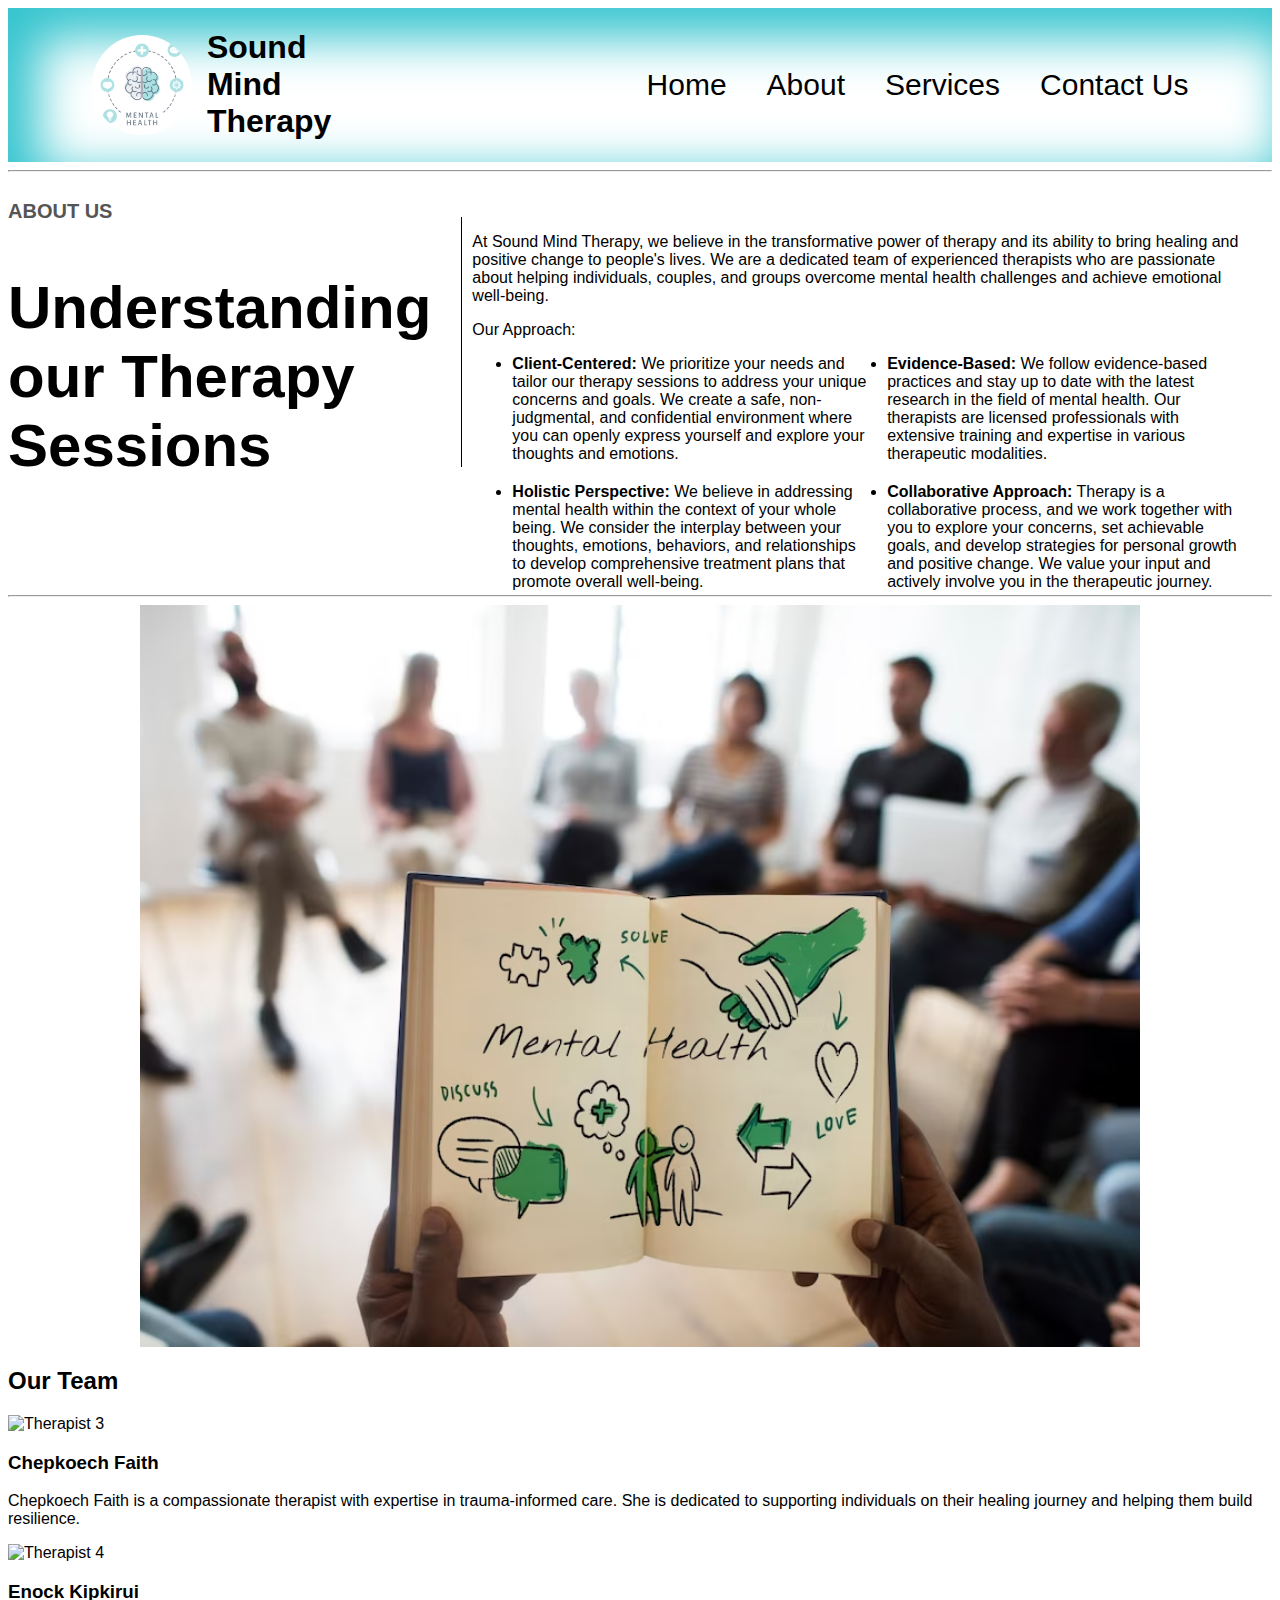
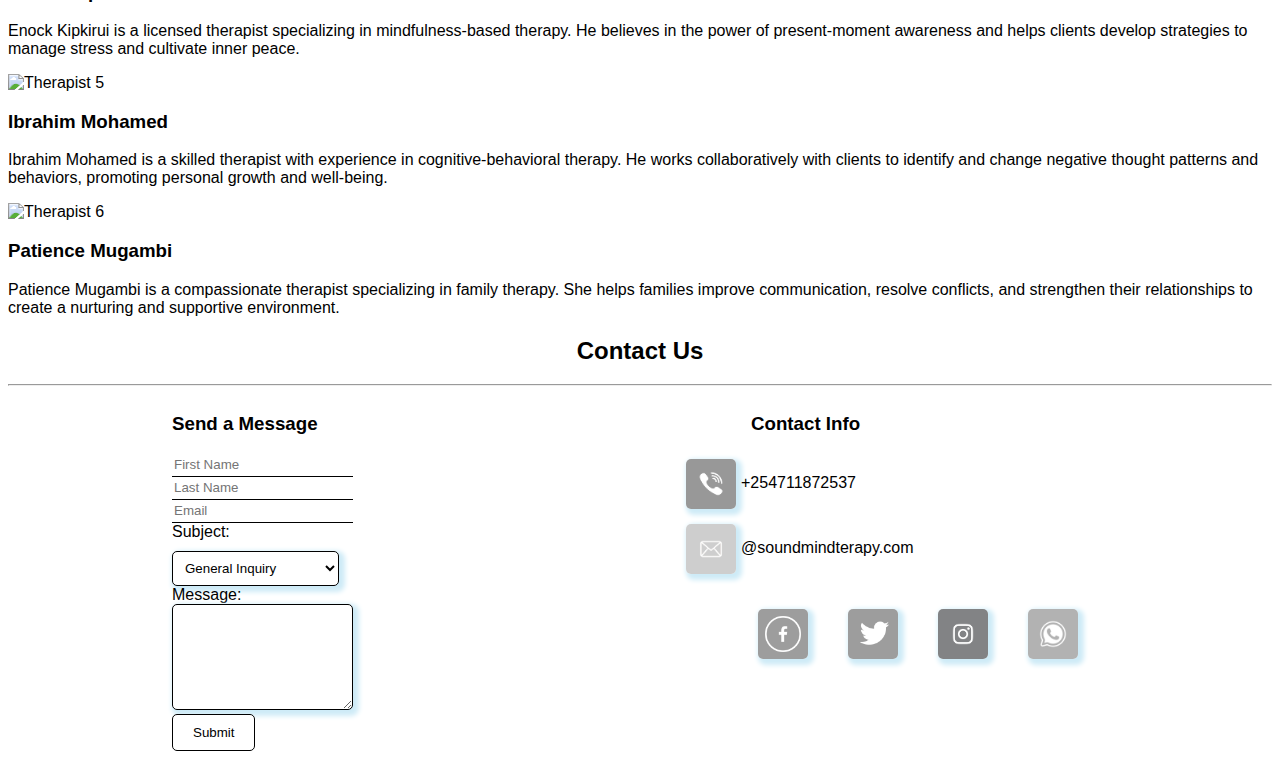
==== aboutus.html @ 964f30bb "it will add aboutus.html file" ====
<!DOCTYPE html>
<html lang="en">
<head>
    <meta charset="UTF-8">
    <meta http-equiv="X-UA-Compatible" content="IE=edge">
    <meta name="viewport" content="width=device-width, initial-scale=1.0">
    <title>About Us - Sound Mind Therapy</title>
    <link rel="stylesheet" href="css/index.css">
</head>
<body>
    <nav class="navp">
        <div class="logo1">
        <img  class="slideLeft" src="images/logoimage.jpeg" alt="soundmindterapylogo" height="100px" height="100px">
        <h1  class="slideLeft"> Sound <br> Mind Therapy</h1>
        </div>
        <ul>
            <li> <a href="index.html#home-p"> Home </a></li>
            <li> <a href="index.html#aboutusp"> About </a></li>
            <li> <a href="index.html#ourservicesp">Services</a></li>
            <li> <a href="#contactsectionp">Contact Us</a></li>
        </ul>
    </nav>
    <hr>
    
    <!-- About Us -->
    <div class="aboutp" id="aboutusp">
        <div class="aboutp1">
            <div class="cont1">
                <h1 id="abtp">ABOUT US</h1>
                <h2>Understanding our Therapy Sessions</h2>
            </div>
            <div class="abtp1">
                <div>
                <p>At Sound Mind Therapy, we believe in the transformative power of therapy and its ability to bring healing and positive change to people's lives. We are a dedicated team of experienced therapists who are passionate about helping individuals, couples, and groups overcome mental health challenges and achieve emotional well-being.</p>
                <p>Our Approach:</p>
                </div>
                <div id="approachp">
                <ul>
                    <li><strong>Client-Centered:</strong> We prioritize your needs and tailor our therapy sessions to address your unique concerns and goals. We create a safe, non-judgmental, and confidential environment where you can openly express yourself and explore your thoughts and emotions.</li>
                    <li><strong>Evidence-Based:</strong> We follow evidence-based practices and stay up to date with the latest research in the field of mental health. Our therapists are licensed professionals with extensive training and expertise in various therapeutic modalities.</li>
                    <li><strong>Holistic Perspective:</strong> We believe in addressing mental health within the context of your whole being. We consider the interplay between your thoughts, emotions, behaviors, and relationships to develop comprehensive treatment plans that promote overall well-being.</li>
                    <li><strong>Collaborative Approach:</strong> Therapy is a collaborative process, and we work together with you to explore your concerns, set achievable goals, and develop strategies for personal growth and positive change. We value your input and actively involve you in the therapeutic journey.</li>
                </ul>
                </div>
                <button id="btn2" type="menu">DOWNLOAD BROCHURE</button>
            </div>
        </div>
        <hr>
        <div class="img2">
            <img src="images/mental-health-care-sketch-diagram_53876-121351.avif" alt="" height="auto" width="1000px">
        </div>
    </div>
    
    <!-- Our Team -->
    <div class="our-teamp">
        <h2>Our Team</h2>
        <div class="team-member">
            <div class="member">
                <img src="images/therapist3.jpg" alt="Therapist 3" height="300px" width="300px">
                <h3>Chepkoech Faith</h3>
                <p>Chepkoech Faith is a compassionate therapist with expertise in trauma-informed care. She is dedicated to supporting individuals on their healing journey and helping them build resilience.</p>
            </div>
            <div class="member">
                <img src="images/therapist4.jpg" alt="Therapist 4" height="300px" width="300px">
                <h3>Enock Kipkirui</h3>
                <p>Enock Kipkirui is a licensed therapist specializing in mindfulness-based therapy. He believes in the power of present-moment awareness and helps clients develop strategies to manage stress and cultivate inner peace.</p>
            </div>
            <div class="member">
                <img src="images/therapist5.jpg" alt="Therapist 5" height="300px" width="300px">
                <h3>Ibrahim Mohamed</h3>
                <p>Ibrahim Mohamed is a skilled therapist with experience in cognitive-behavioral therapy. He works collaboratively with clients to identify and change negative thought patterns and behaviors, promoting personal growth and well-being.</p>
            </div>
            <div class="member">
                <img src="images/therapist6.jpg" alt="Therapist 6" height="300px" width="300px">
                <h3>Patience Mugambi</h3>
                <p>Patience Mugambi is a compassionate therapist specializing in family therapy. She helps families improve communication, resolve conflicts, and strengthen their relationships to create a nurturing and supportive environment.</p>
            </div>
        </div>
    </div>
    <section class="contact-section" id="contactsectionp">
        <h2>Contact Us</h2>
        <hr>
        <div class="contact-container">
            <div class="contact-form-container">
                <h3>Send a Message</h3>
                <form class="contact-form" action="/submit_contact_form" method="POST"><!-- method post is used instead of get, also note the action section doesnt work because of the js code -->
                    <!-- <label for="first-name">First Name:</label><br> -->
                    <input type="text" placeholder="First Name" id="first-name" name="first-name" required><br>
                    <input type="text" placeholder="Last Name" id="last-name" name="last-name" required><br>
    
                    <input type="email" placeholder="Email" id="email" name="email" required><br>
                    
                    <label for="subject">Subject:</label><br>
                    <select id="subject" name="subject" required>
                        <option value="general">General Inquiry</option>
                        <option value="appointment">Appointment Request</option>
                        <option value="feedback">Feedback</option>
                        <option value="other">Other</option>
                    </select><br>
    
                    <label for="message">Message:</label><br>
                    <textarea id="messagep" name="message" required></textarea><br>
    
                    <button type="submit" id="submitbtnp">Submit</button><br>
                </form>
            </div>
            <div class="contact-info-container">
                <h3>Contact Info</h3>
                <div class="contact-info-container">
                <ul class="contact-info">
                    <li><a href=""><img src="images/phonelogo.jpeg" alt="Social Icon 6" height="50px" width="50px"></a>+254711872537</li>
                    <li><a href=""><img src="images/emaillogo.jpeg" alt="Social Icon 5" height="50px" width="50px"></a>@soundmindterapy.com</li>
                </ul>
                </div>
                <div class="social-media-container"> 
                <ul class="social-media-icons">
                    <li><a href=""><img src="images/facebooklogo.jpeg" alt="Social Icon 1" height="50px" width="50px"></a></li>
                    <li><a href=""><img src="images/twitterlogo.jpeg" alt="Social Icon 2" height="50px" width="50px"></a></li>
                    <li><a href=""><img src="images/instagramlogo.jpeg" alt="Social Icon 3" height="50px" width="50px"></a></li>
                    <li><a href=""><img src="images/whatsapplogo.jpeg" alt="Social Icon 4" height="50px" width="50px"></a></li>
    
                </ul>
                </div>
            </div>
        </div>
    </section>
    <script src="script.js"></script> 
</body>
</html>
---- css/index.css ----
*{
  font-family: Arial, Helvetica, sans-serif;
}

@keyframes dropIn {
  0% {
      opacity: 0;
      transform: translateY(-100px);
  }
  100% {
      opacity: 1;
      transform: translateY(0);
  }
}

.drop-in-animation {
  animation: dropIn 1.5s ease forwards;
}
@keyframes slideLeft{
  0%{
    transform: translateX(-100%);
  }
  100%{
    transform: translateX(0);
  }
}

.slideLeft{
  animation: slideLeft 1s ease-out;
}

@keyframes slideRight{
  0% {
    opacity: 0;
    transform: translateY(100px);
}
100% {
    opacity: 1;
    transform: translateY(0);
}

}



@keyframes text1{
  0%, 80%{
    color: #ff0000;
  }

  20%{
    color: #555;
    font-size: 0.85em;
  }

  40% , 100%{
    color: black;
  }

  60%{
    color: #555;
  }
}

@keyframes vibrate {
  0% { transform: translateX(-2px) rotate(-2deg); }
  25% { transform: translateX(2px) rotate(2deg); }
  50% { transform: translateX(-2px) rotate(-2deg); }
  75% { transform: translateX(2px) rotate(2deg); }
  100% { transform: translateX(0) rotate(0); }
}




/* navigation bar */
.navp {
    background-color: white;
    display: flex;
    justify-content: space-around;
    align-items: center;
    position: sticky;
    top: 0;
    z-index: 100;
    box-shadow: 20px 20px 50px 10px rgb(52, 196, 206) inset;
}

.navp ul{
  display: flex;
}

.navp li{
  list-style: none;
  margin-left: 40px;
  font-size: 30px;
}

.navp ul li a {
  text-decoration: none;
  color: black;

  transition: all 0.9s;
}

  
.navp ul li a:hover {
  color: #ff0000;
  font-size: 33px;

  transition: all 0.05s;
}


.logo1 img{
  border-radius:60%;
  margin-right: 5%;
}


.logo1{
  display: flex;
  align-items: center;
}

.homep {
    display: flex;
    align-items: center;
    justify-content: space-between;
    padding: 20px;
    margin-bottom: 35px;
    height: 600px;
    background-color: rgb(206, 235, 247);

}

.homep img {
    border-radius:60%;
    border: 7px solid white;
    margin-right: 15%;
    margin-bottom: 40px;
    box-shadow: 20px 20px 50px 15px grey;
}

.homep button {
    padding: 10px 20px;
    background-color: white;
    border: 1px solid black;
    border-radius: 5px;
    cursor: pointer;

    transition: all 0.9s;

}

.homep button:hover{
  color: #ff0000;
  border: 1px solid #ff0000;
  transform: translateY(-5px);
  box-shadow: 2px 2px 5px #ff0000;

  transition: all 0.05s;


}

.homep p {
    padding-right: 20px;
    font-size: 1.2em;
}

#slideright{
  font-weight: 200;
  text-align: center;
}
#text1{
  animation: text1 4s;
  font-weight: 100;
  font-size: 5.5em;
}


/* About Us section */
 .homep h1 {
    font-size: 2.0em;
    font-weight: bold;
    margin-bottom: 50px;
}


#btn2 {
    padding: 10px 20px;
    background-color: white;
    border: 1px solid black;
    border-radius: 5px;
    cursor: pointer;

    /*animations*/
    transition: all 0.9s;

}

#btn2:hover{
  color: #ff0000;
  background-color: white;
  border: 1px solid #ff0000;
  box-shadow: 2px 2px 5px #ff0000;

  /* animations */
  transform: translateY(-5px);
  transition: all 0.05s;



}


#btn2 a{
  text-decoration: none;
  color: black;

}

#btn2 a:hover{
  color: #ff0000;
  transform: 1.0s;
}

.aboutp{
  margin-top: 15px;
}

.aboutp h1{
  font-size: 20px;
}

.aboutp h2{
  font-size: 60px;
}

.aboutp1{
  display: flex;
  height: 400px;
}

.aboutp1 button{
  display: flex;
  margin-bottom: 5px;
}

#abtp{
    color: #555;
}

.abtp1{
  border-left: 1px solid black;
  height: 250px;
  left: 50%;
  margin-left: -3px;
  padding-left: 10px;
  margin: 30px;
}

.abtp1 p{
  font-size: 1.0rem;
  margin-bottom: 5px ;

}


.img2{
  display: flex;
  justify-content: center;
  /* box-shadow: -10px 0px 10px rgba(0, 0, 0, 0.3); */

}

/* services */
.missionp img{
    border-radius:60%;
    border: 4px solid white;
    /* box-shadow: 20px 20px 50px 15px grey; */


}
.missionp h3{
    font-size: 20px;
}
.textp{
    margin-bottom: 15px;
    line-height: 1.5;
    text-align: center;
   
}

#titlep{
    text-align: center;
}



.leftp{
    display: flex;
    justify-content: space-between;
}
.leftp div{
    margin: 20px;
    margin-top: 20px;
    border-radius: 5px;
    /* box-shadow: 2px 2px 2px 2px rgb(187, 182, 182); */
    background-color: rgb(206, 235, 247);
    box-shadow: 20px 20px 50px 15px grey;
    padding: 8px;
}

.leftp img{
  transition: all 0.9s;

}
.leftp img:hover{
    cursor: pointer;
    border-radius:60%;
    border: none;
    box-shadow: 5px 5px 10px 2px #ff0000;
    transition: all 0.05s;


}

#titlep{
    margin-left: 20px;
    font-size: 3.0em;
}
.sectionp h3{
    font-size: 2.0em;

}


 .learnmorep{
      margin: 20px;
      margin-top: 20px;
      border-radius: 5px;
      box-shadow: 2px 2px 2px 2px rgb(187, 182, 182);
 }

 .motivationp{
    max-width: 800px;
    margin: 0 auto;
    padding: 20px;
    text-align: center;
    background-color: #f9f9f9;
    border-radius: 10px;
    box-shadow: 0 2px 4px rgba(0, 0, 0, 0.1);
 }
 .motivationlist {
    list-style: none;
    padding: 0;
    margin: 0;
 }

 .motivationlist li {
    font-size: 20px;
    color: #555;
    margin-bottom: 15px;
    line-height: 1.5;
    font-style: italic;
    text-align: center;
   
  }
  .emoji{
    font-size: 3rem;

  }
  #submitbtnp{
    padding: 10px 20px;
    background-color: white;
    border: 1px solid black;
    border-radius: 5px;
    cursor: pointer;
    transition: all 0.9s;

  }
  
  #submitbtnp:hover{
    color: #ff0000;
    background-color: white;
    border: 1px solid #ff0000;
    box-shadow: 2px 2px 5px #ff0000;

    transform: translateY(-5px);
    transition: all 0.05s;
  

  }
  .contact-section h2{
    text-align: center;
  }

.contact-container{
  display: flex;
  justify-content: space-around;
}


.contact-form textarea {
    height: 100px;
    border: 1px solid black;
    border-radius: 5px;
    box-shadow: 3px 3px 5px 3px rgb(206, 235, 247) ;
    transition: all 0.9s;


}

.contact-form textarea:hover{
  border: 1px solid #ff0000;
  box-shadow: 2px 2px 5px #ff0000;
  transition: all 0.05s;

  
  
}

  .contact-form input {
    height: 20px;
    border: none;
    border-bottom: 1px solid black;
}

#subject option{
  color: #555;
}

#subject{
  border: 1px solid black;
  border-radius: 5px;
  box-shadow: 3px 3px 5px 3px rgb(206, 235, 247) ;
  margin-top: 10px;
  padding: 8px;
  background-color: white;
  transition: all 0.9s;



}

#subject:hover{
  border: 1px solid #ff0000;
  color: #ff0000;
  box-shadow: #ff0000;
  cursor: pointer;

  transform: translateY(-5px);
  transition: all 0.05s;


}


.contact-form input,
.contact-form textarea{
  animation: vibrate 0.3s ease-in-out;
  animation-iteration-count: 2;
}



.slideshow{
  display: flex;
}
.slideshow img{
  margin: 40px;
  box-shadow: 2px 2px 5px #ff0000;

  


}

/* .social-media-container{
  display: flex;
  justify-content: space-between;
} */


.social-media-icons{
  display: flex;
  list-style: none;
  margin: 10px;
  margin-left: 17px;
}

.social-media-icons img{
  margin: 20px;
  border-radius: 5px;
  box-shadow: 3px 3px 5px 3px rgb(206, 235, 247) ;

  transition: all 0.9s;


}

.social-media-icons img:hover{
  box-shadow: 2px 2px 5px #ff0000;


  transform: translateY(-5px);
  transition: all 0.05s;


}
.contact-info-container h3{
  margin-left: 70px;

}

.contact-info{
  list-style: none;
  margin: 30px;
}

.contact-info img{
  margin: 5px;
  border-radius: 5px;
  box-shadow: 3px 3px 5px 3px rgb(206, 235, 247) ;

  transition: all 0.9s;


}

.contact-info img:hover{
  box-shadow: 2px 2px 5px #ff0000;

  transform: translateY(-5px);
  transition: all 0.05s;



}


/* 
.slideshow {
  animation: blinker 8.5s linear infinite;
}
@keyframes blinker {
  50% {
      opacity: 0;
  }
}  */

/*Footer*/
footer {
  background-color: #555;
  color: white;
  padding: 20px;
}

.footer-content {
  display: flex;
  flex-direction: column;
  align-items: center;
}

.contentp {
  margin-bottom: 20px;
}

.contentp h3 {
  font-size: 1.5em;
}

.footer-links {
  list-style: none;
  padding: 0;
  margin: 0;
}

.footer-links li {
  display: inline;
  margin-right: 10px;
}

.footer-links li a {
  color: white;
  text-decoration: none;
}

.footer-logo,
.footer-contact {
  text-align: center;
}

.footer-info {
  display: flex;
  justify-content: space-between;
  align-items: flex-start;
  flex-wrap: wrap;
  width: 100%;
  max-width: 800px;
  margin: 0 auto;
}

.footer-info h3 {
  font-size: 1.5em;
  margin-bottom: 10px;
}

.contact-info {
  list-style: none;
  padding: 0;
  margin: 0;
}

.contact-info li {
  margin-bottom: 5px;
}

.contact-info li img {
  margin-right: 5px;
  vertical-align: middle;
}

.footer-info p {
  font-size: 0.9em;
  margin-top: 10px;
}

/*Footer*/



.scroll-to-top{
  padding: 10px 20px;
  background-color: white;
  border: 1px solid black;
  border-radius: 5px;
  cursor: pointer;
  position: fixed;
  bottom: 20px;
  right: 5%;
  box-shadow: 2px 2px 5px rgb(206, 235, 247);
  transition: all 0.9s;

  /* mix-blend-mode: difference; to make the button change color as you scroll for visibility */

}
 .scroll-to-top:hover{
  color: #ff0000;
  background-color: white;
  border: 1px solid #ff0000;
  box-shadow: 2px 2px 5px #ff0000;
  transition: all 0.05s;


 }






  



 @media (max-width: 768px) {
    .leftp {
      display: grid;
      grid-template-columns: auto auto;
    }
    
    .leftp div {
      margin: 20px auto;
      margin-left: 1.0em;
    }
  }
  
  @media (max-width: 480px) {
    .sectionp h3 {
      font-size: 1.5em;
    }
  }
  @media(max-width: 360px){
    .leftp {
        display: grid;
        grid-template-columns: auto auto;
      }

  }
  
  


/* styling for aboutus.html */
#approachp ul{
  display: grid;
  grid-template-columns: repeat(2, 1fr);
  gap: 20px;
}
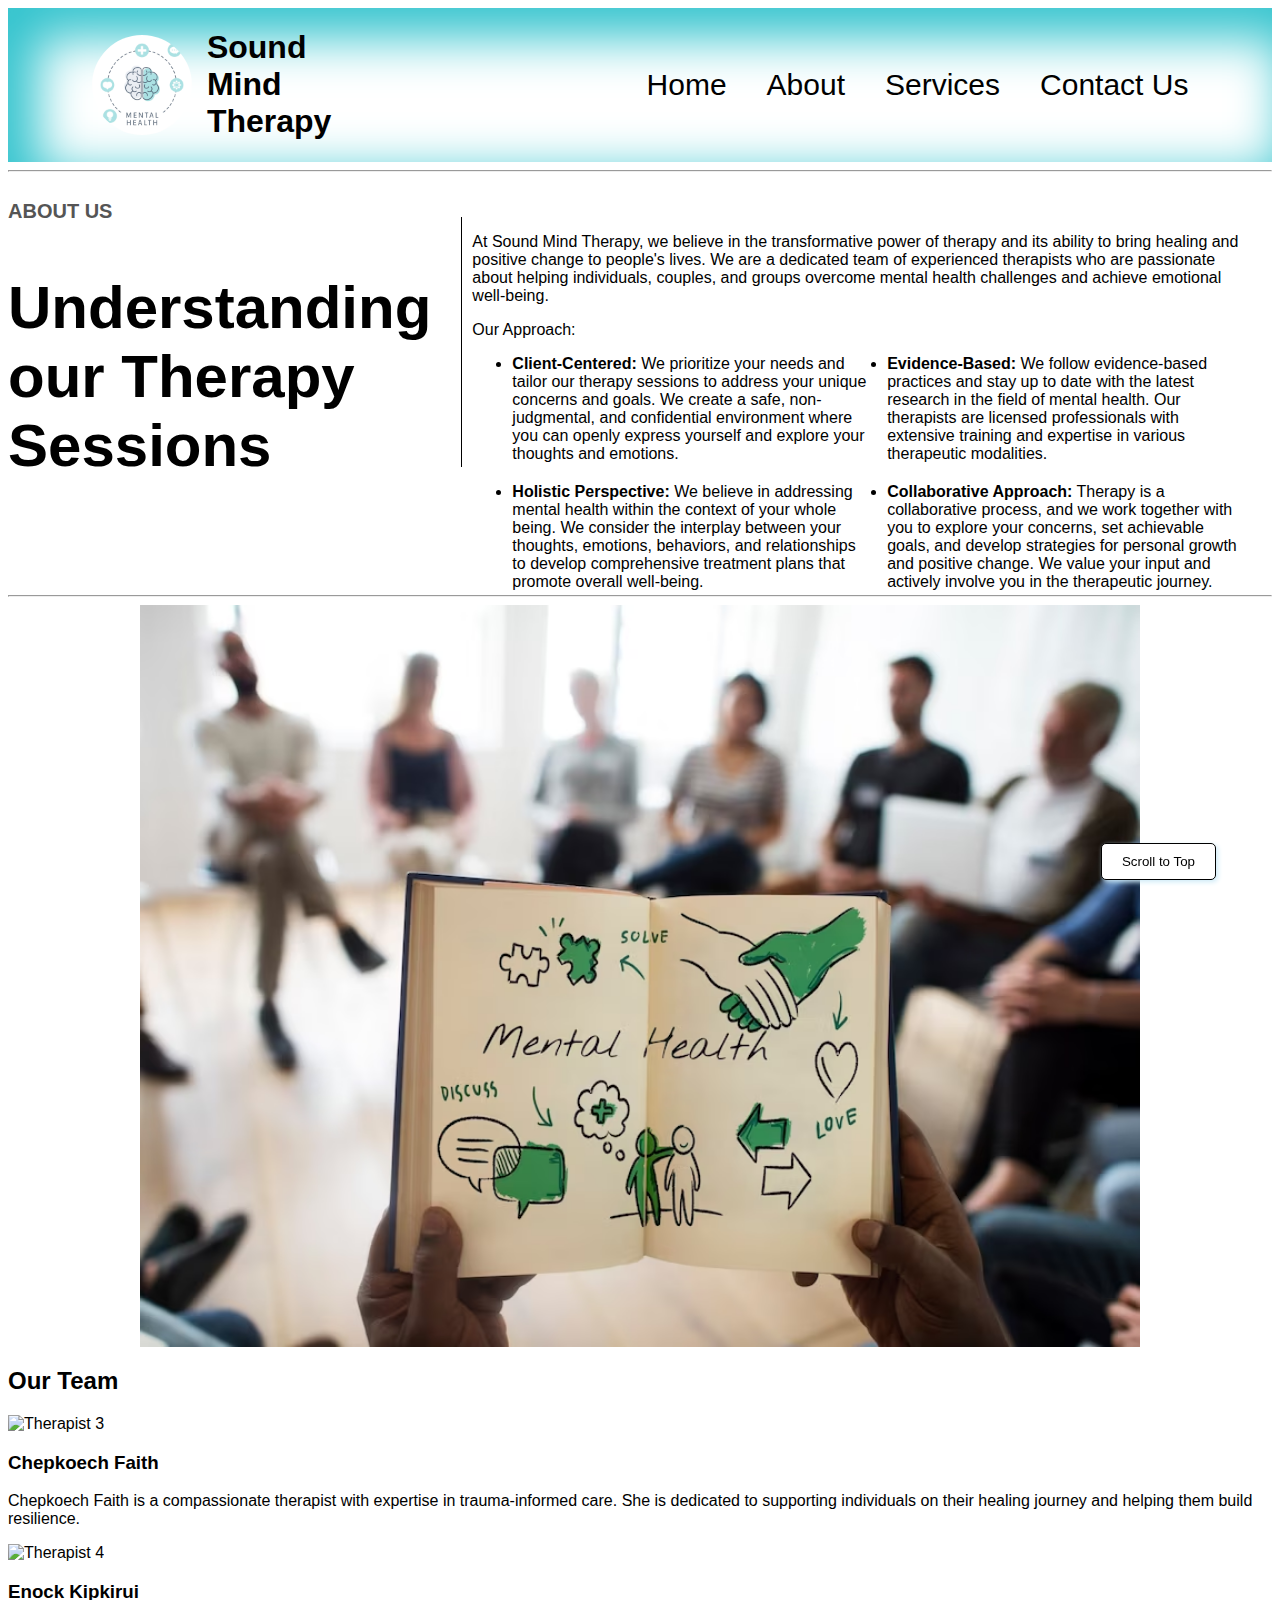
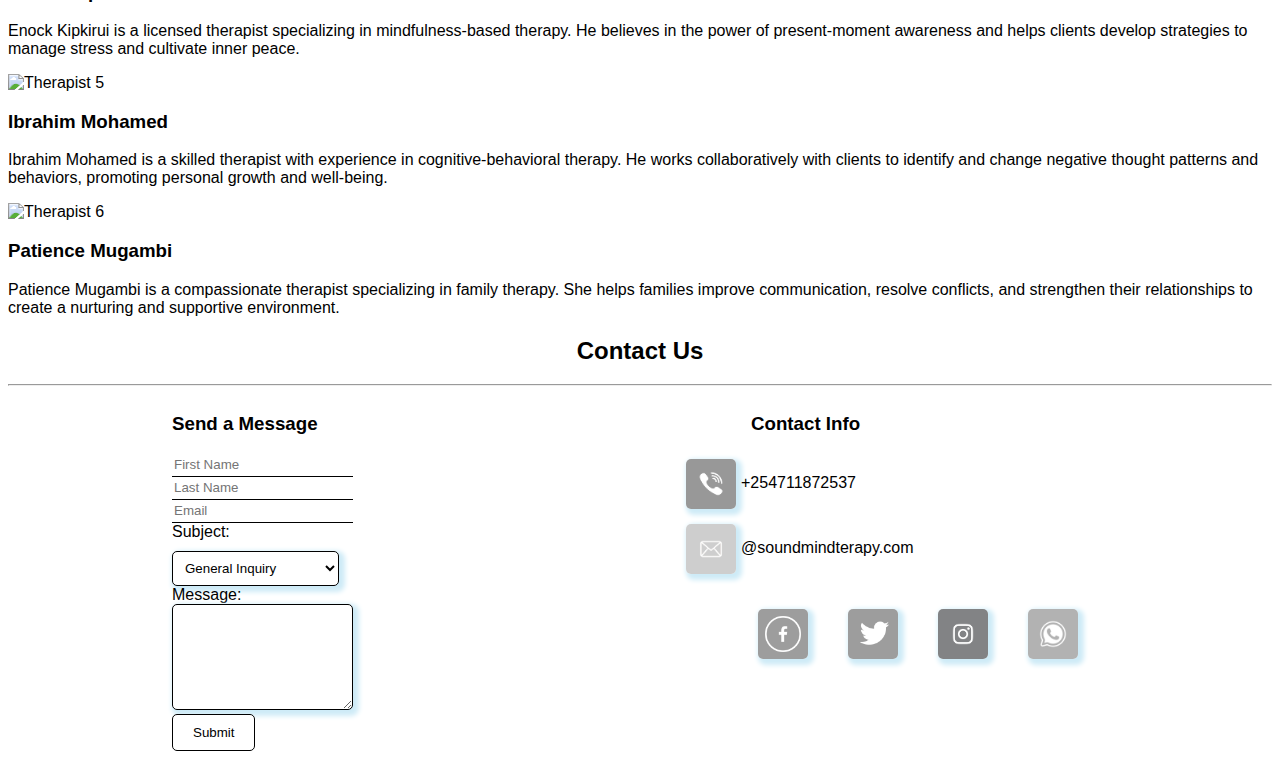
==== commit 9c020a70: "it will add the croll to top button on aboutus.html" ====
--- a/aboutus.html
+++ b/aboutus.html
@@ -124,6 +124,8 @@
             </div>
         </div>
     </section>
+    <button class="scroll-to-top">Scroll to Top</button>
+
     <script src="script.js"></script> 
 </body>
 </html>
